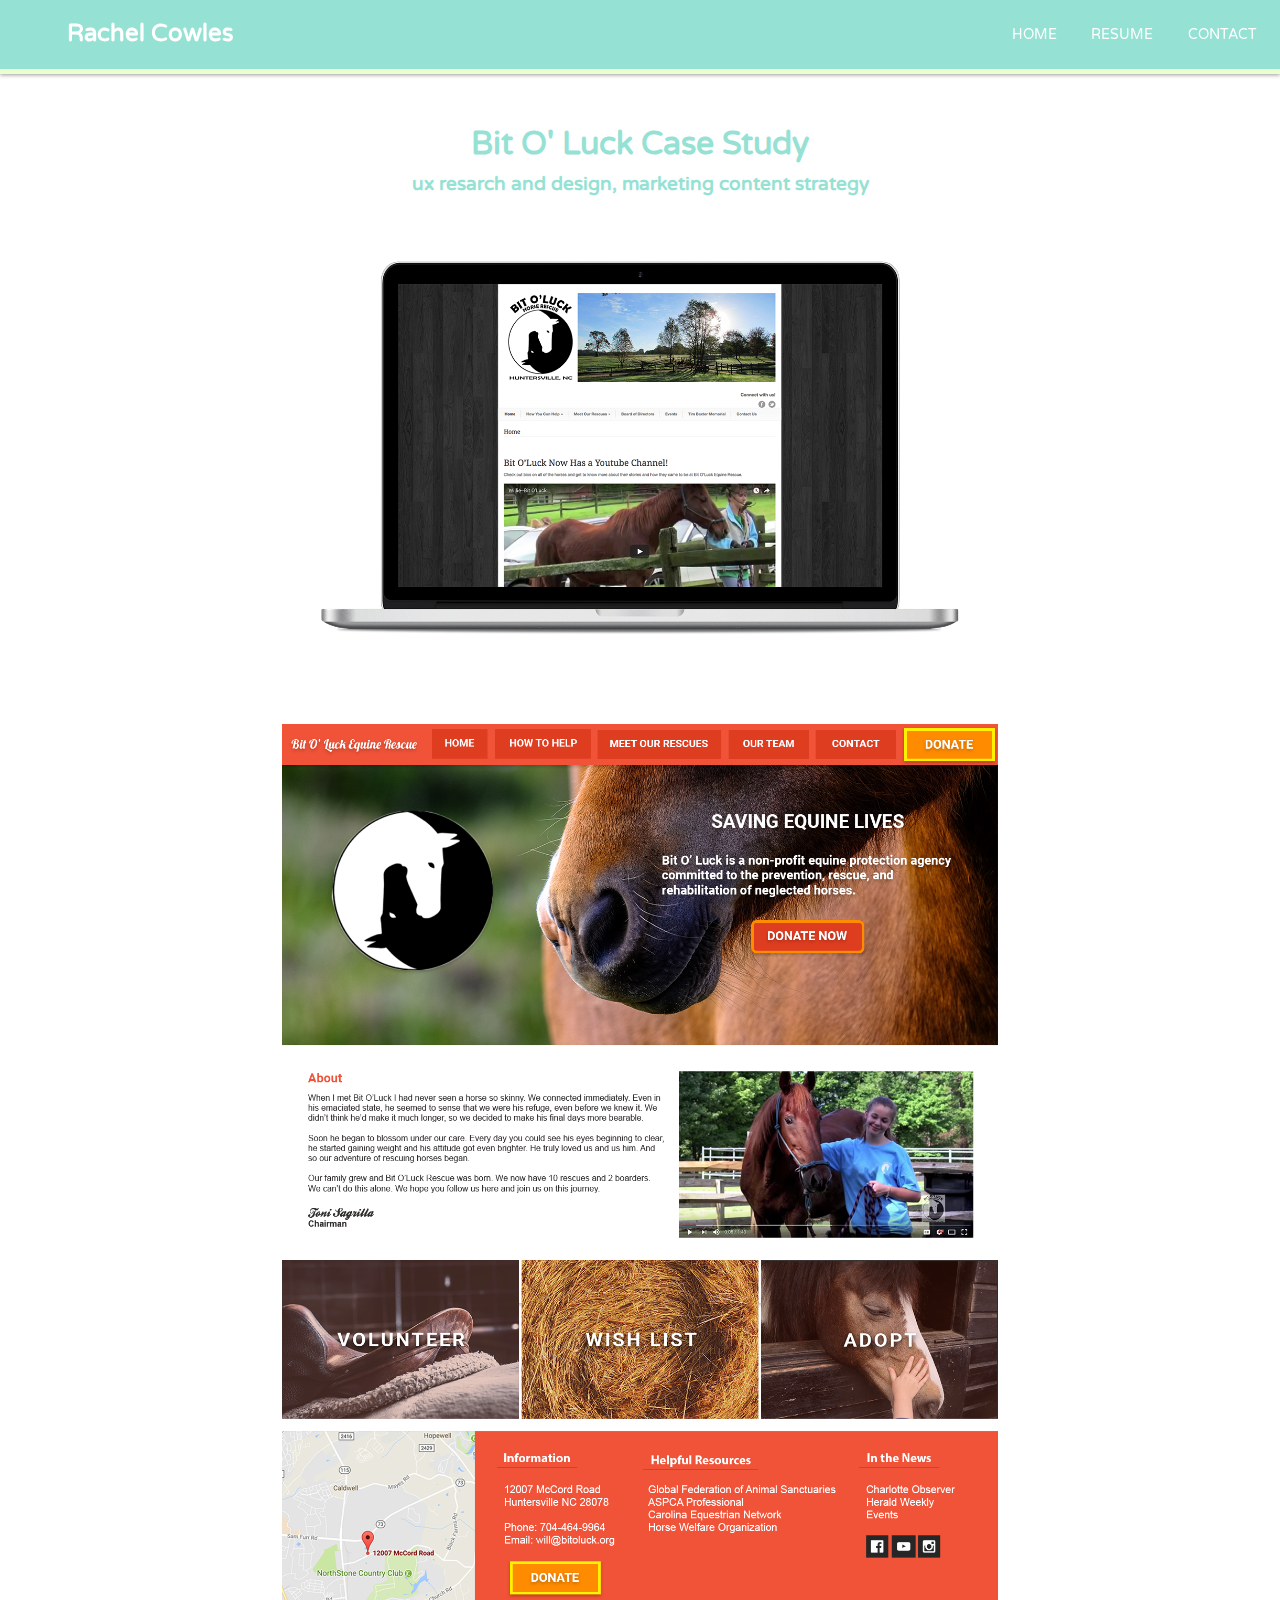
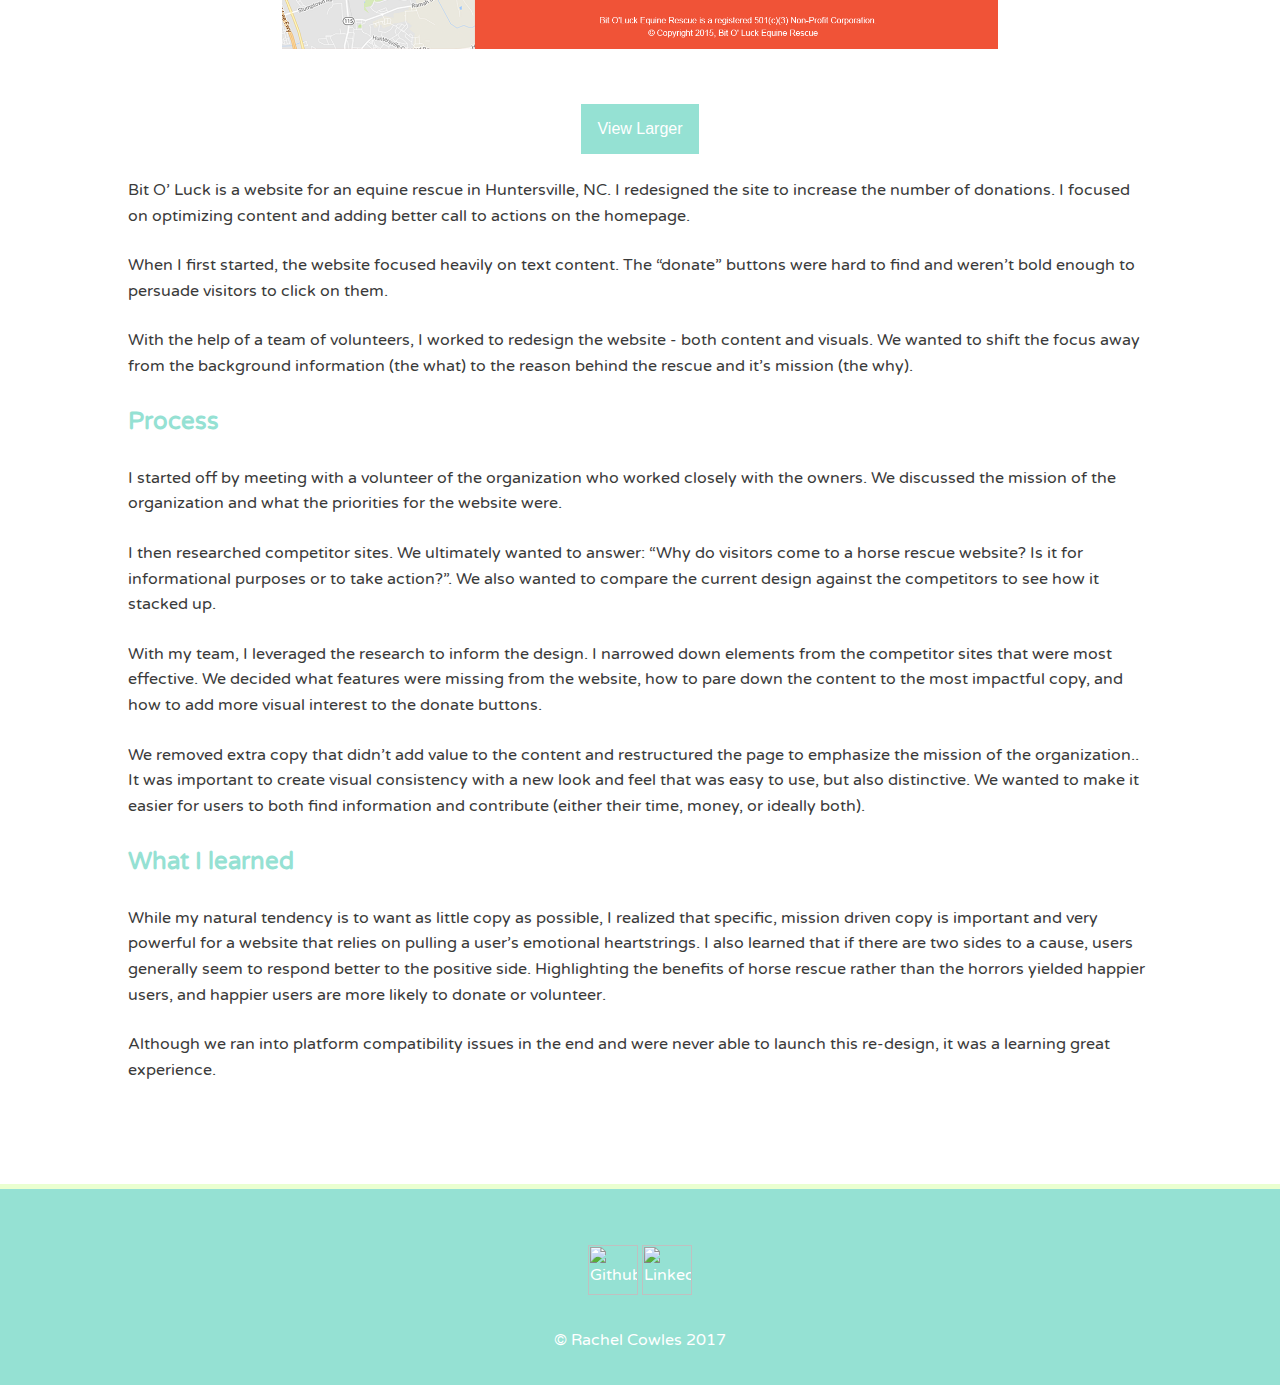
==== bit-o-luck.html @ 519bc32f "updated about me, skills, and portfolio section. added new resume and 3 case studies." ====
<html>
<head>
	<title>Bit O' Luck Case Study</title>
	<link href="https://fonts.googleapis.com/css?family=Varela+Round" rel="stylesheet">
	<link rel="stylesheet" type="text/css" href="css/normalize.css">
	<link rel="stylesheet" type="text/css" href="css/style.css">
</head>
<body class="body">
	<div class="wrap">
		<header class="main-header">
			<div class="header-container">
				<h1 class="name"><a href="#">Rachel Cowles</a></h1>
				<ul class="main-nav">
					<li><a href="index.html">Home</a></li>
					<li><a href="img/RachelCowles-Resume.pdf" target="_blank">Resume</a></li>
					<li><a href="mailto:cowlesrk@yahoo.com">Contact</a></li>
				</ul>
			</div>
		</header>

	<div class="case-studies">
		<h1 class="case-title">Bit O' Luck Case Study</h1>
		<h3 class="case-skills">ux resarch and design, marketing content strategy</h3>
		<a href="" target="_blank"><img class="case-img" src="img/mac-bit-o-luck-old.png" alt="Old Bit O' Luck Website"></a>

		<a href="img/bit-o-luck-homepage.png" target="_blank"><img class="case-img" src="img/bit-o-luck-homepage.png" alt="New Bit O' Luck Website"></a>

		<p><center><button><a href="img/bit-o-luck-homepage.png" target="_blank">View Larger</a></button></center></p>

		<p>Bit O’ Luck is a website for an equine rescue in Huntersville, NC. I redesigned the site to increase the number of donations. I focused on optimizing content and adding better call to actions on the homepage.<p>

		<p>When I first started, the website focused heavily on text content. The “donate” buttons were hard to find and weren’t bold enough to persuade visitors to click on them.</p>

		<p>With the help of a team of volunteers, I worked to redesign the website - both content and visuals. We wanted to shift the focus away from the background information (the what) to the reason behind the rescue and it’s mission (the why).</p>

		<h2 class="case-headings">Process</h3>

		<p>I started off by meeting with a volunteer of the organization who worked closely with the owners. We discussed the mission of the organization and what the priorities for the website were. </p>

		<p>I then researched competitor sites. We ultimately wanted to answer: “Why do visitors come to a horse rescue website? Is it for informational purposes or to take action?”. We also wanted to compare the current design against the competitors to see how it stacked up.</p>

		<p>With my team, I leveraged the research to inform the design. I narrowed down elements from the competitor sites that were most effective. We decided what features were missing from the website, how to pare down the content to the most impactful copy, and how to add more visual interest to the donate buttons. </p>

		<p>We removed extra copy that didn’t add value to the content and restructured the page to emphasize the mission of the organization.. It was important to create visual consistency with a new look and feel that was easy to use, but also distinctive. We wanted to make it easier for users to both find information and contribute (either their time, money, or ideally both).</p>

		<h2 class="case-headings">What I learned</h3>

		<p>While my natural tendency is to want as little copy as possible, I realized that specific, mission driven copy is important and very powerful for a website that relies on pulling a user’s emotional heartstrings. I also learned that if there are two sides to a cause, users generally seem to respond better to the positive side. Highlighting the benefits of horse rescue rather than the horrors yielded happier users, and happier users are more likely to donate or volunteer. </p>

		<p> Although we ran into platform compatibility issues in the end and were never able to launch this re-design, it was a learning great experience.</p>
		<br><br><br>

</div>
		<footer class="main-footer">
			<center>
  				<p>

				    <a href="https://github.com/cowlesrk" target="_blank"><img src="img/github-icon.png" width="50" height="50" alt="Github"> </a> 
				    <a href="https://www.linkedin.com/in/rachel-cowles-620173a1" target="_blank"><img src="img/linkedin-icon.png" width="50" height="50" alt="Linkedin"></a> 
  				</p>
  				© Rachel Cowles 2017
		</footer>


</body>
</html>
---- css/style.css ----
/* ================================= 
  Base Element Styles #74d4b3
==================================== */

* {

  margin: 0;
  padding: 0;
}

body {
	font-family: 'Varela Round', sans-serif;
	line-height: 1.6;
	color: #3a3a3a;
}

p {
	font-size: 1em;
	margin-bottom: 1.5em;
	margin-top: 1.5em;
}

a { 
	color: white; 
	text-decoration: none;
}

h1, h2, h3 {
	margin-top: 0;
	color: #95E1D3;
	text-align: center;
}

img {
	max-width: 100%;
}

ul {
	padding-bottom: 1em;
}

button {
	background-color: #95E1D3;
	border: none;
	margin: 0;
	padding: 1em;
	font-size: 1em;
}


/* ================================= 
  Base Layout Styles
==================================== */


/* ---- Navigation ---- */

.name {
	margin: 0 ;
	padding: 15px 0 0 0;
	font-size: 1.5em;
}

.main-nav {
	margin-left: .5em;
}

.main-nav ul {
  width: 100%;
  float: left;
  margin: 0 0 3em 0;
  padding: 5px;
  list-style: none;
  background-color: #511E78;
  border-bottom: 10px solid #CF56A1; 
}

.main-nav li {
	text-align: center;
	margin-top: .5em;
	margin-bottom: .5em;
	padding: .5em;

}

.main-nav a {
	font-size: .9em;
	text-transform: uppercase;
}

.main-nav a:hover {
	background-color: #8cd3c6;
	border-radius: 5px;
}


.main-nav a {
	padding: .5em;
	display: block;
}

/* ---- Layout Containers ---- */

.body {
  display: flex;
  min-height: 100vh;
  flex-direction: column;
}

.main-content {
	flex: 1;
}

.header-container {
	padding-left: 0;
	padding-right: .5em;
	padding-bottom: 0;
}


.main-header {
	background: #95E1D3;
	border-bottom: 5px solid #EAFFD0;
	text-align: center;
}


/* ---- Banner ---- */

.banner {
	/*background-color: #8EA1F0;*/
	background-image: url("https://images.unsplash.com/photo-1446071103084-c257b5f70672?crop=entropy&fit=crop&fm=jpg&h=675&ixjsv=2.1.0&ixlib=rb-0.3.5&q=80&w=1275");	
	background-size: cover;
	height: 20%;
	padding: 3.2em 0;
	margin: 0 auto;
	text-align: center;
}

.logo {
	max-width: 30%;
}

.logo,
.headline,
.tagline {
	margin: auto;
}

.headline {
	color: white;
}

/* ---- About ---- */

.about {
	    display: flex;
	    flex-direction: row;
	    flex-wrap: wrap;
	    justify-content: center;
	    align-items: center;
	    padding: 3em 3em;
		background-color: #cbcbcb;
		border-top: 5px solid #EAFFD0;
		border-bottom: 5px solid #EAFFD0;
  
	}

.about-h1 {
	color: white;
}

.about-h2, .about-h3 {
	color: white;
	padding: 0em;
	text-align: left;
}

/* ---- Profile Picture ---- */

.profile {
	border-radius: 50%;
	max-width: 75%;
}

/* ---- Skills ---- */

.skills {
	padding: 3em 0;
	background-color: #95E1D3;
	border-bottom: 5px solid #EAFFD0;
}

.skills-title {
	color: white;
}

.skills p {
	margin: 0;
	text-align: center;
}

.circles {
	margin: 0 auto;
	padding-top: .5em;
	text-align: center;
	max-width: 85%;
}


/* ---- Portfolio ---- */

figure img {
	display: inline-block;
	float: left;
	margin-right: 3em;
}

figure {
	overflow: auto;
	width: 100%;
	padding-bottom: 3%;
}

figcaption {
	font-size: 1em;

}

.portfolio {
	max-width: 80%;
	margin: 0;
}


.portfolio-title {
	padding-left: 25%;
	margin: 2em 0;
	color: #95E1D3;
}

.project-name {
	text-align: left;
	padding: .5em 0;
}


/* ---- Case Studies ---- */

.case-studies {
	max-width: 80%;
	margin: 0 auto;
}


.case-title {
	text-align: center;
	padding-top: 5%;
	margin: 0 auto;
	color: #95E1D3;
}

.case-skills {
	color: #95E1D3;
	text-align: center;
}

.case-headings {
	color: #95E1D3;
	text-align: left;
}

.case-img {
	width: 70%;
 	display: block;
    margin: 0 auto;
    padding: 3%;
}


/* ---- Footer ---- */

.main-footer {
	padding: 2em 0;
	background: #95E1D3;
	border-top: 5px solid #EAFFD0;
	color: white;
	text-align: center;
}


/* ================================= 
  Media Queries
==================================== */

@media (min-width: 769px) {

	body {
		padding-top: 68px;
	}

	.main-header {
		position: fixed;
		box-shadow: 0 1px 4px rgba(0,0,0, .4);
		width: 100%;
		top: 0;
		z-index: 1000;
	}

	.name,
	.main-nav li {
		display: inline-block;
	}

	.name {
		width: 300px;
		float: left;
	}

	.main-nav {
		float: right;
	}

	.main-header {
		overflow: auto;
	}

	ul {
		padding: 0;
	}



	/* ---- Columns ---- */

	.col {
		width: 40%;
		display: inline-block;
		float: left;
		vertical-align: top;
		overflow: auto;
		padding-bottom: 5em;

	}

	.col2 {
		margin-left: 10em;

		
	}

	.clearfix::after {
		content: " ";
		display: table;
		clear: both;
	}

}

@media (max-width: 1173px) {

	.col1, .col2 {
		width: 50%;
		display: inline-block;
		float: left;
		vertical-align: top;
		overflow: auto;
		padding-bottom: 5em;

	}

	.col1 {
		margin-right: 5em;
	}

	.col2 {
		margin: 0;
	}

	}

}
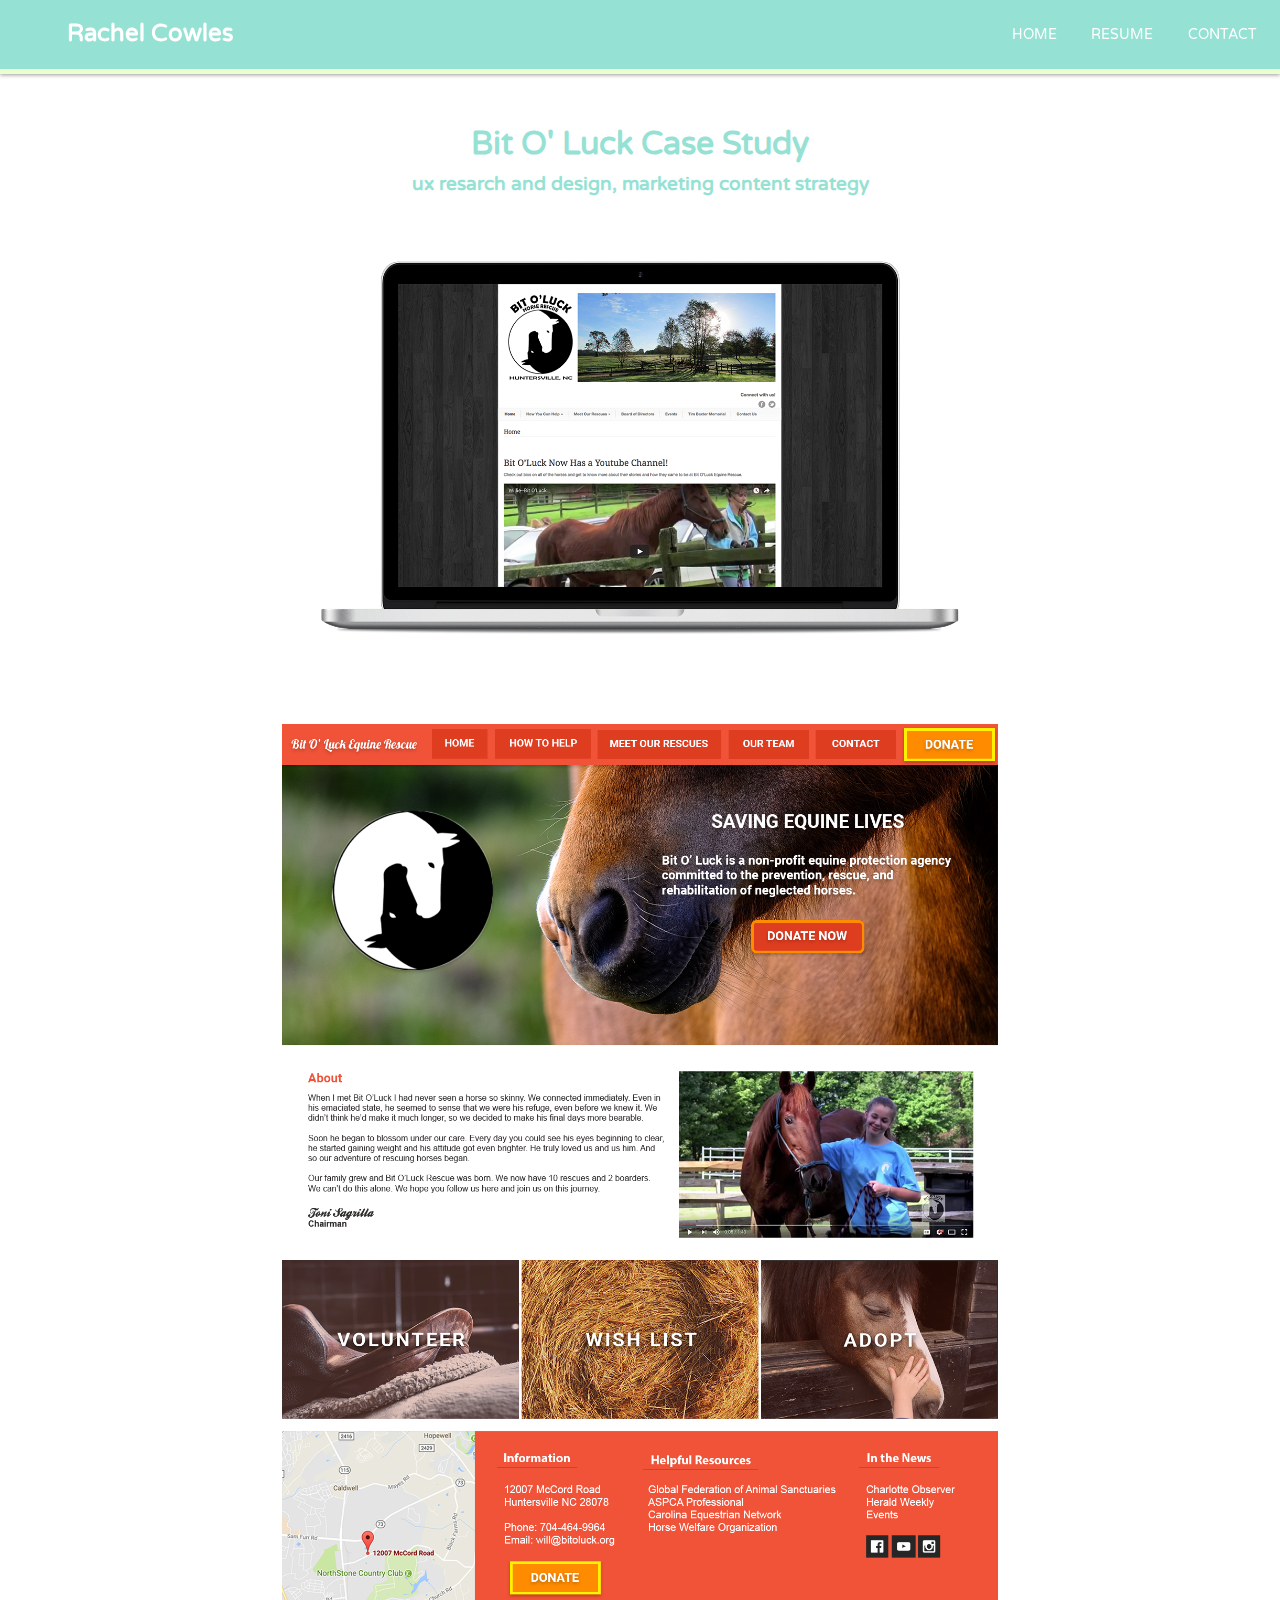
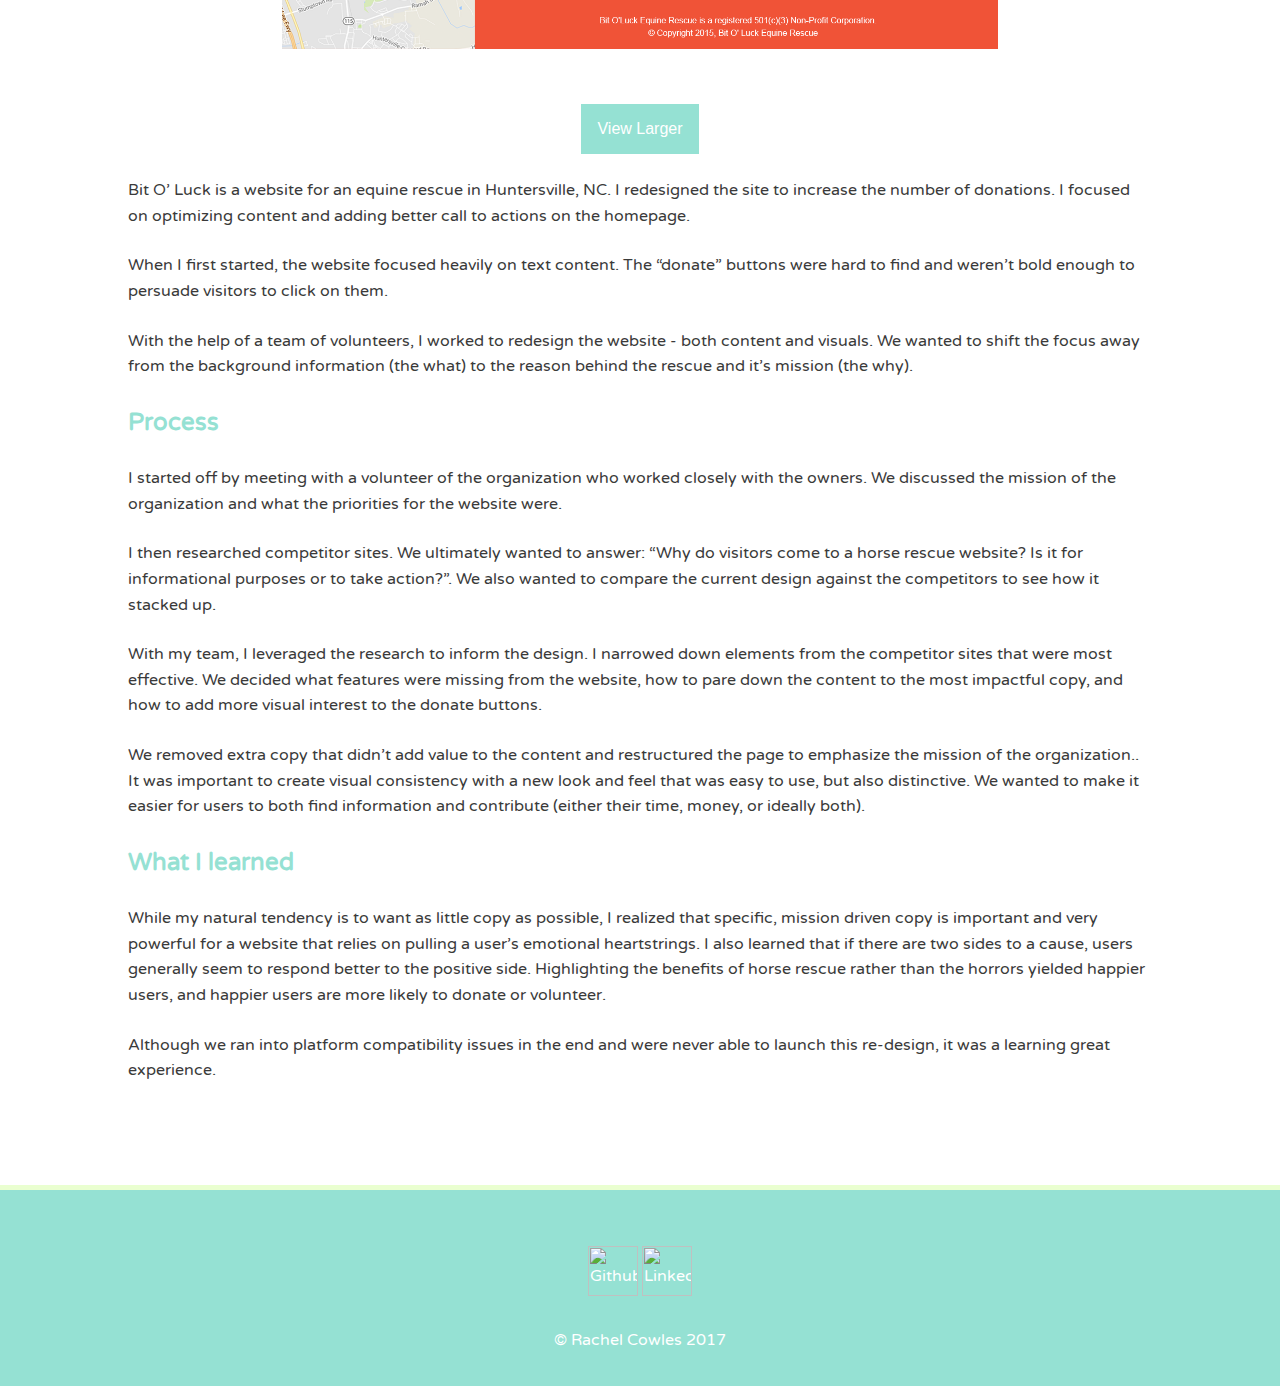
==== commit f19c9fd1: "fixed typos and broken links" ====
--- a/bit-o-luck.html
+++ b/bit-o-luck.html
@@ -21,7 +21,7 @@
 	<div class="case-studies">
 		<h1 class="case-title">Bit O' Luck Case Study</h1>
 		<h3 class="case-skills">ux resarch and design, marketing content strategy</h3>
-		<a href="" target="_blank"><img class="case-img" src="img/mac-bit-o-luck-old.png" alt="Old Bit O' Luck Website"></a>
+		<img class="case-img" src="img/mac-bit-o-luck-old.png" alt="Old Bit O' Luck Website">
 
 		<a href="img/bit-o-luck-homepage.png" target="_blank"><img class="case-img" src="img/bit-o-luck-homepage.png" alt="New Bit O' Luck Website"></a>
 
--- a/css/style.css
+++ b/css/style.css
@@ -198,6 +198,8 @@
 .skills p {
 	margin: 0;
 	text-align: center;
+	margin: 0 auto;
+	max-width: 70%;
 }
 
 .circles {
@@ -229,12 +231,11 @@
 
 .portfolio {
 	max-width: 80%;
-	margin: 0;
+	margin: 0 auto;
 }
 
 
 .portfolio-title {
-	padding-left: 25%;
 	margin: 2em 0;
 	color: #95E1D3;
 }
